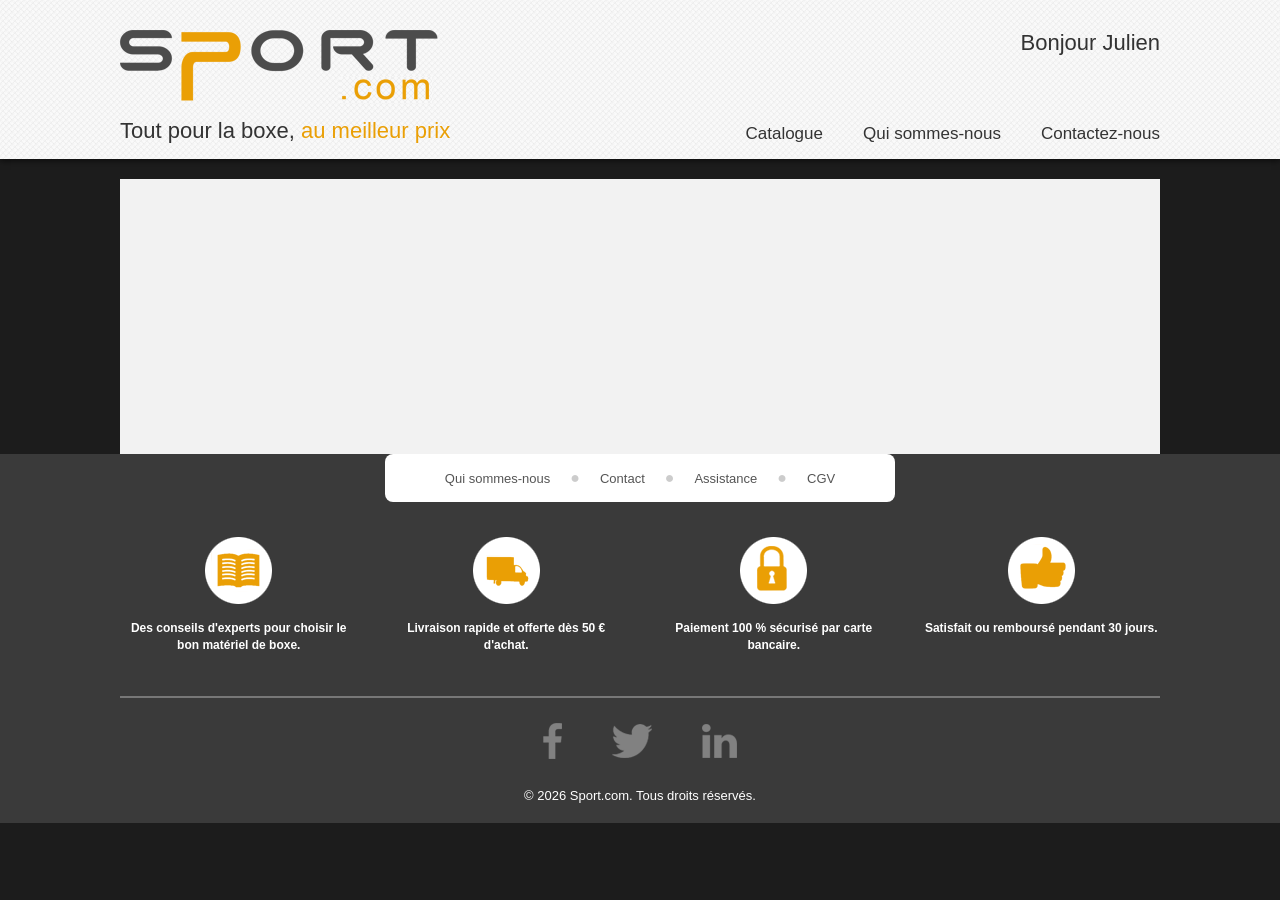
==== index.html @ 33c4a70a "Ajout du pied de page : menu, atouts, réseaux sociaux" ====
<!doctype html>
<html lang="fr">
  <head>
    <meta charset="UTF-8" />
    <meta name="viewport" content="width=device-width, initial-scale=1.0" />
    <title>Sport.com - Catalogue</title>
    <link rel="stylesheet" href="css/style.css" />
  </head>
  <body>
    <!-- Projet Boxe - Corey Laurent -->

    <!-- ===== EN-TÊTE ===== -->
    <header class="entete">
      <div class="conteneur entete-contenu">
        <div class="entete-gauche">
          <a href="index.html"
            ><img
              src="images/logo.png"
              alt="Sport.com - retour au catalogue"
              class="logo"
          /></a>
          <p class="slogan">
            Tout pour la boxe, <span class="orange">au meilleur prix</span>
          </p>
        </div>
        <div class="entete-droite">
          <p class="bonjour">Bonjour Julien</p>
          <nav>
            <ul class="menu">
              <li><a href="index.html">Catalogue</a></li>
              <li><a href="qui-sommes-nous.html">Qui sommes-nous</a></li>
              <li><a href="qui-sommes-nous.html#contact">Contactez-nous</a></li>
            </ul>
          </nav>
        </div>
      </div>
    </header>

    <!-- ===== CONTENU DE LA PAGE ===== -->
    <main class="conteneur contenu">
      <!-- Le catalogue viendra ici (branche catalogue) -->
    </main>
    <!-- ===== PIED DE PAGE ===== -->
    <footer class="pied">
      <div class="conteneur">
        <ul class="menu-pied">
          <li><a href="qui-sommes-nous.html">Qui sommes-nous</a></li>
          <li><a href="qui-sommes-nous.html#contact">Contact</a></li>
          <li><a href="#">Assistance</a></li>
          <li><a href="#">CGV</a></li>
        </ul>

        <ul class="atouts">
          <li>
            <img src="images/icon-livre.png" alt="" />
            <p>Des conseils d'experts pour choisir le bon matériel de boxe.</p>
          </li>
          <li>
            <img src="images/icon-camion.png" alt="" />
            <p>Livraison rapide et offerte dès 50 € d'achat.</p>
          </li>
          <li>
            <img src="images/icon-cadenat.png" alt="" />
            <p>Paiement 100 % sécurisé par carte bancaire.</p>
          </li>
          <li>
            <img src="images/icon-pouce.png" alt="" />
            <p>Satisfait ou remboursé pendant 30 jours.</p>
          </li>
        </ul>

        <ul class="reseaux">
          <li>
            <a href="#"
              ><img src="images/icon-facebook.png" alt="Facebook"
            /></a>
          </li>
          <li>
            <a href="#"><img src="images/icon-twitter.png" alt="Twitter" /></a>
          </li>
          <li>
            <a href="#"
              ><img src="images/icon-linkedin.png" alt="LinkedIn"
            /></a>
          </li>
        </ul>

        <p class="copyright">© 2026 Sport.com. Tous droits réservés.</p>
      </div>
    </footer>
  </body>
</html>
---- css/style.css ----
/* Projet Boxe - Sport.com - Corey Laurent */
/* Une seule feuille de style pour les deux pages */

/* ===== RÉGLAGES GÉNÉRAUX ===== */
* {
  box-sizing: border-box;
}

body {
  margin: 0;
  font-family: Arial, sans-serif;
  background-color: #1c1c1c;
  color: #333;
}

img {
  max-width: 100%;
}

/* Largeur du contenu : 1040 px, centrée */
.conteneur {
  max-width: 1040px;
  margin: 0 auto;
}

.orange {
  color: #ea9f05;
}

/* ===== EN-TÊTE ===== */
.entete {
  background-image: url("../images/background.jpg");
  background-repeat: repeat;
  box-shadow: 0 2px 6px rgba(0, 0, 0, 0.6);
}

.entete-contenu {
  display: flex;
  justify-content: space-between;
  padding: 30px 0 15px;
}

.logo {
  display: block;
}

.slogan {
  font-size: 22px;
  margin: 15px 0 0;
}

.entete-droite {
  display: flex;
  flex-direction: column;
  justify-content: space-between;
  align-items: flex-end;
}

.bonjour {
  font-size: 22px;
  margin: 0;
}

.menu {
  display: flex;
  gap: 40px;
  list-style: none;
  margin: 0;
  padding: 0;
}

.menu a {
  color: #333;
  text-decoration: none;
  font-size: 17px;
}

.menu a:hover {
  color: #ea9f05;
}

/* ===== ZONE DE CONTENU ===== */
.contenu {
  background-color: #f2f2f2;
  min-height: 300px;
  margin-top: 20px;
}
/* ===== PIED DE PAGE ===== */
.pied {
  background-color: #3a3a3a;
  color: #fff;
  padding-bottom: 20px;
}

/* Menu blanc arrondi, à cheval sur le contenu */
.menu-pied {
  position: relative;
  display: flex;
  justify-content: center;
  gap: 20px;
  list-style: none;
  background-color: #fff;
  max-width: 510px;
  margin: -25px auto 0;
  padding: 15px 30px;
  border-radius: 8px;
}

/* Petit rond gris entre les liens */
.menu-pied li + li::before {
  content: "●";
  color: #ccc;
  margin-right: 20px;
}

.menu-pied a {
  color: #555;
  text-decoration: none;
  font-size: 13px;
}

.menu-pied a:hover {
  color: #ea9f05;
}

/* Les 4 atouts côte à côte */
.atouts {
  display: flex;
  justify-content: space-between;
  gap: 30px;
  list-style: none;
  margin: 0;
  padding: 35px 0 30px;
  border-bottom: 2px solid #777;
  text-align: center;
}

.atouts li {
  flex: 1;
}

.atouts p {
  font-size: 12px;
  font-weight: bold;
  line-height: 1.4;
}

/* Réseaux sociaux */
.reseaux {
  display: flex;
  justify-content: center;
  align-items: center;
  gap: 50px;
  list-style: none;
  margin: 0;
  padding: 25px 0;
}

.copyright {
  text-align: center;
  font-size: 13px;
  margin: 0;
}
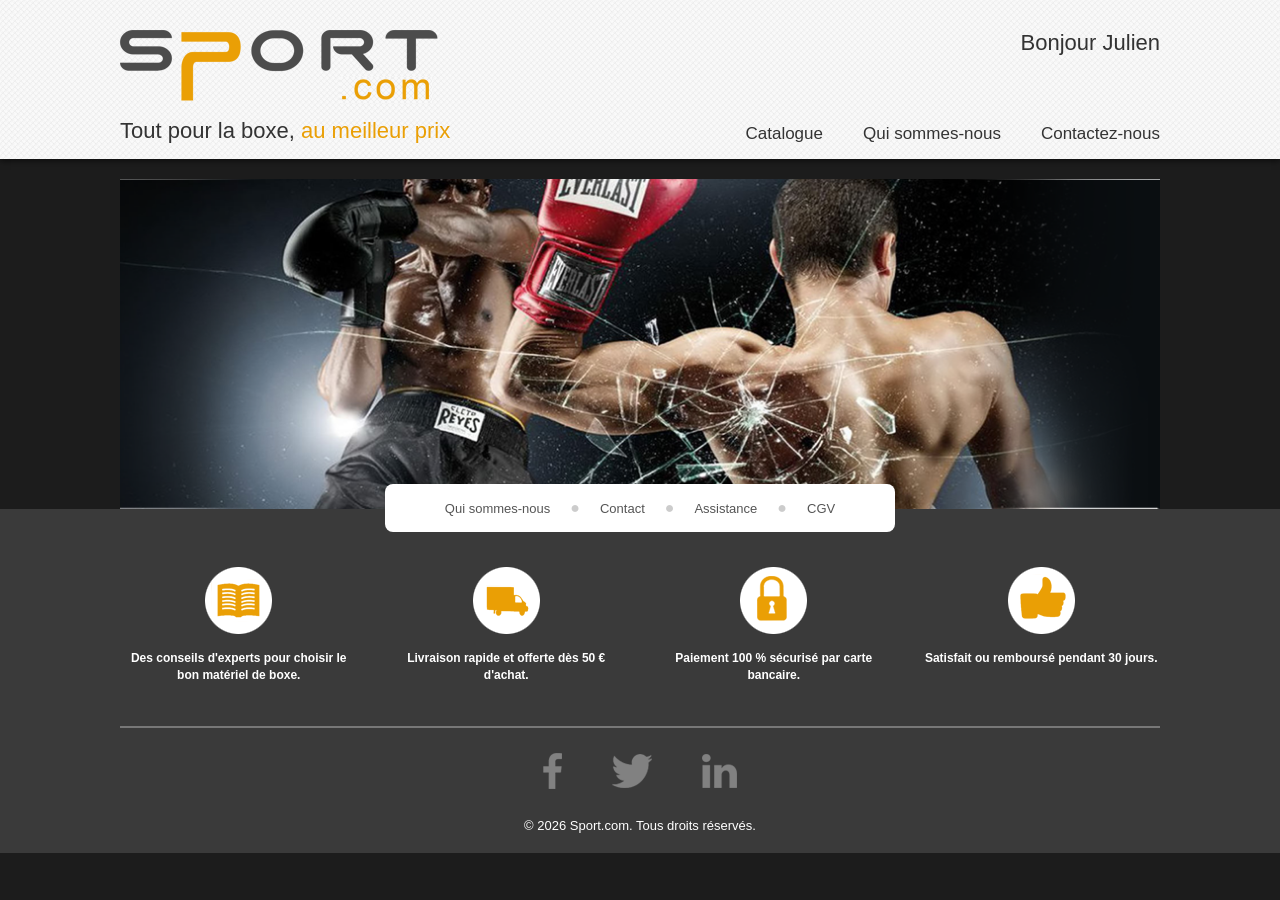
==== commit ef7f4f63: "Ajout de la bannière du catalogue" ====
--- a/index.html
+++ b/index.html
@@ -38,7 +38,13 @@
 
     <!-- ===== CONTENU DE LA PAGE ===== -->
     <main class="conteneur contenu">
-      <!-- Le catalogue viendra ici (branche catalogue) -->
+      <h1 class="titre-cache">Nos gants de boxe en promotion</h1>
+
+      <img
+        class="banniere"
+        src="images/header-page-catalogue.png"
+        alt="Deux boxeurs en plein combat"
+      />
     </main>
     <!-- ===== PIED DE PAGE ===== -->
     <footer class="pied">
--- a/css/style.css
+++ b/css/style.css
@@ -91,21 +91,20 @@
   color: #fff;
   padding-bottom: 20px;
 }
-
 /* Menu blanc arrondi, à cheval sur le contenu */
 .menu-pied {
   position: relative;
+  top: -25px;
   display: flex;
   justify-content: center;
   gap: 20px;
   list-style: none;
   background-color: #fff;
   max-width: 510px;
-  margin: -25px auto 0;
+  margin: 0 auto -25px;
   padding: 15px 30px;
   border-radius: 8px;
 }
-
 /* Petit rond gris entre les liens */
 .menu-pied li + li::before {
   content: "●";
@@ -161,3 +160,18 @@
   font-size: 13px;
   margin: 0;
 }
+/* ===== CATALOGUE ===== */
+/* Titre invisible à l'écran mais lu par les lecteurs d'écran */
+.titre-cache {
+  position: absolute;
+  width: 1px;
+  height: 1px;
+  overflow: hidden;
+  clip: rect(0 0 0 0);
+  white-space: nowrap;
+}
+
+.banniere {
+  display: block;
+  width: 100%;
+}
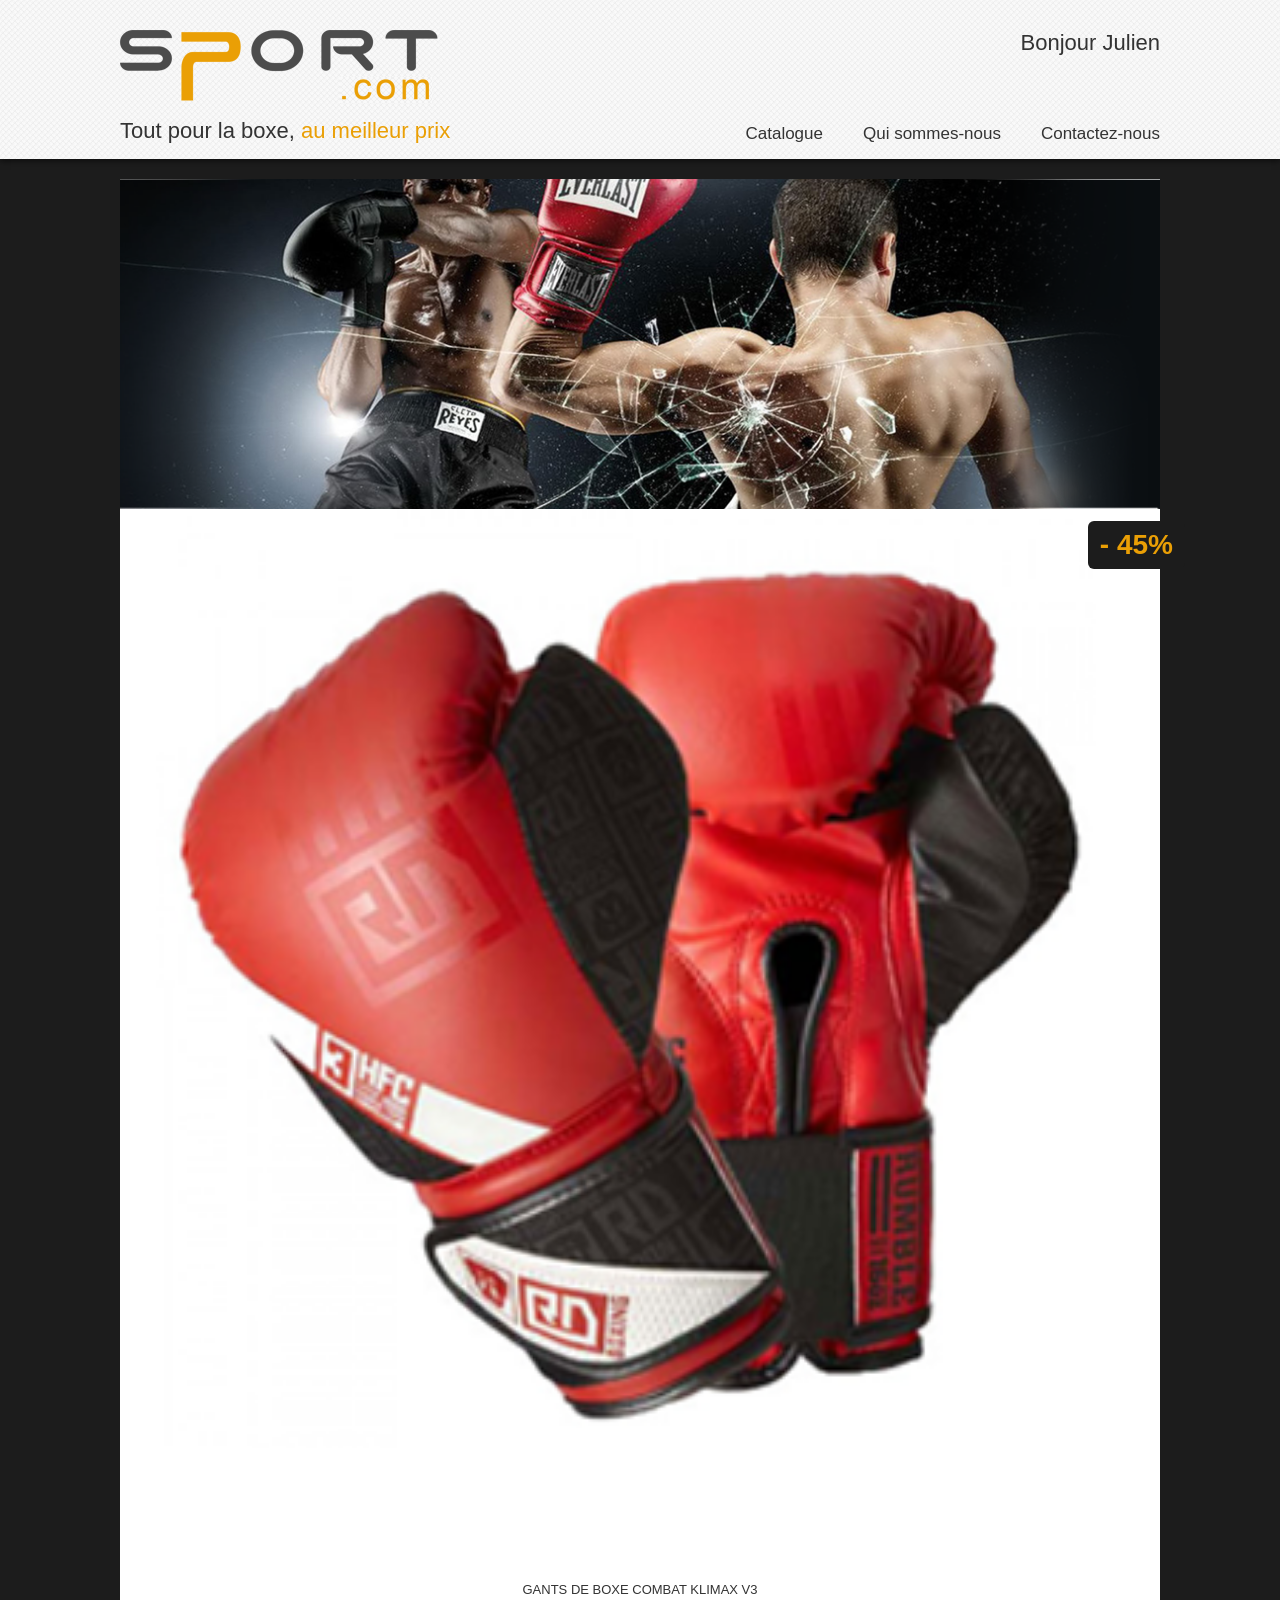
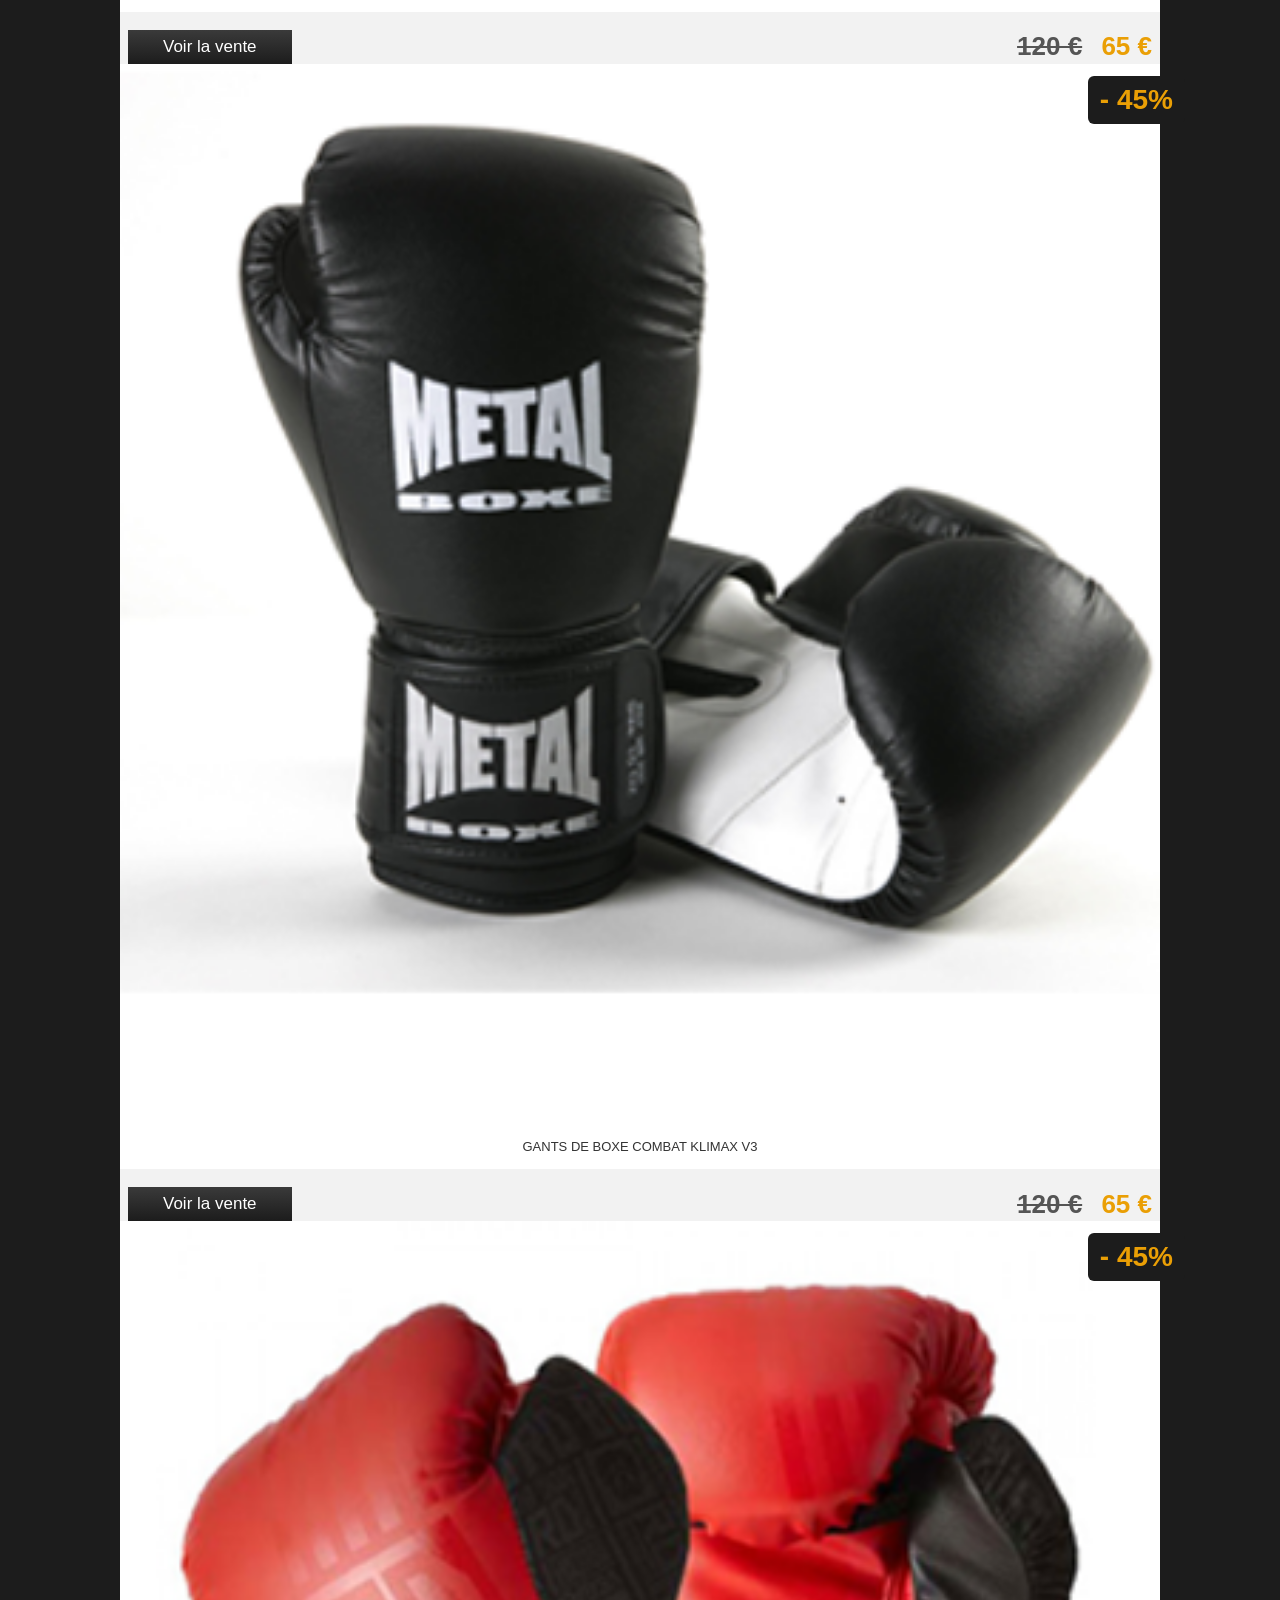
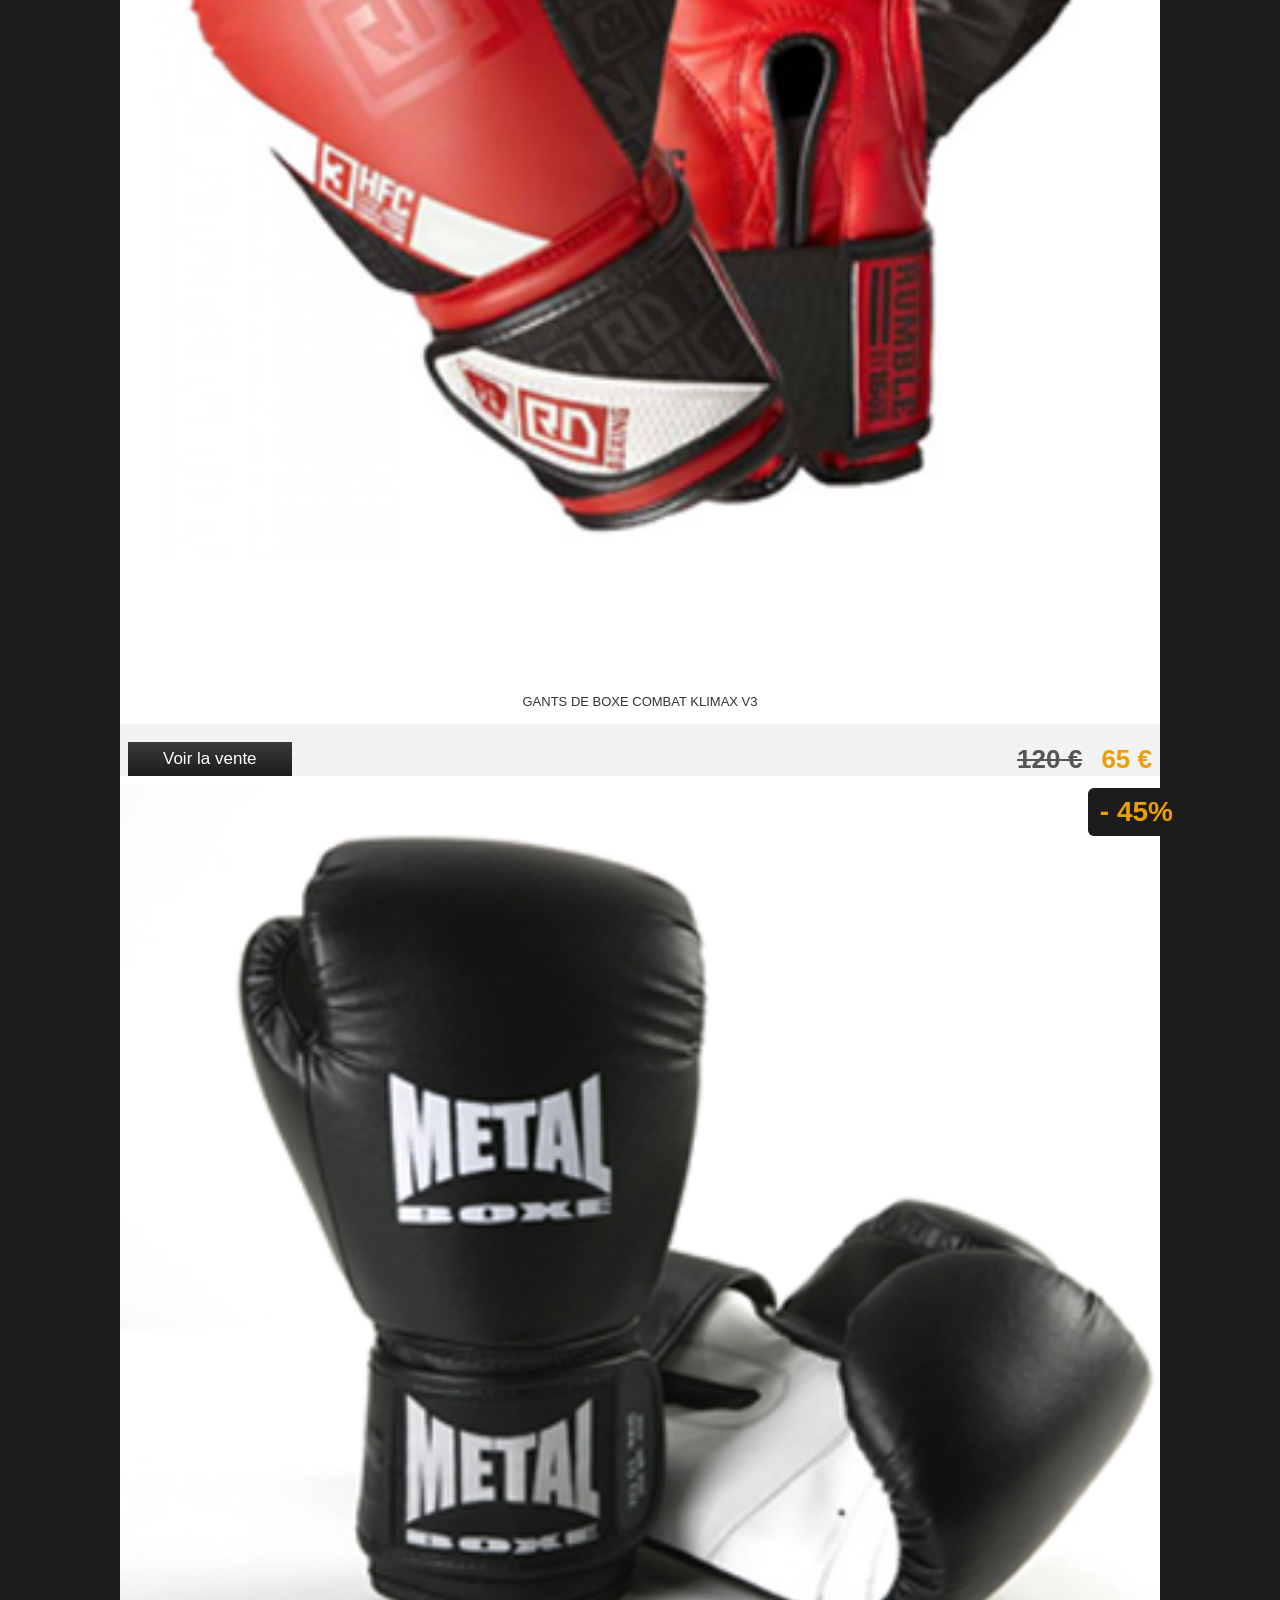
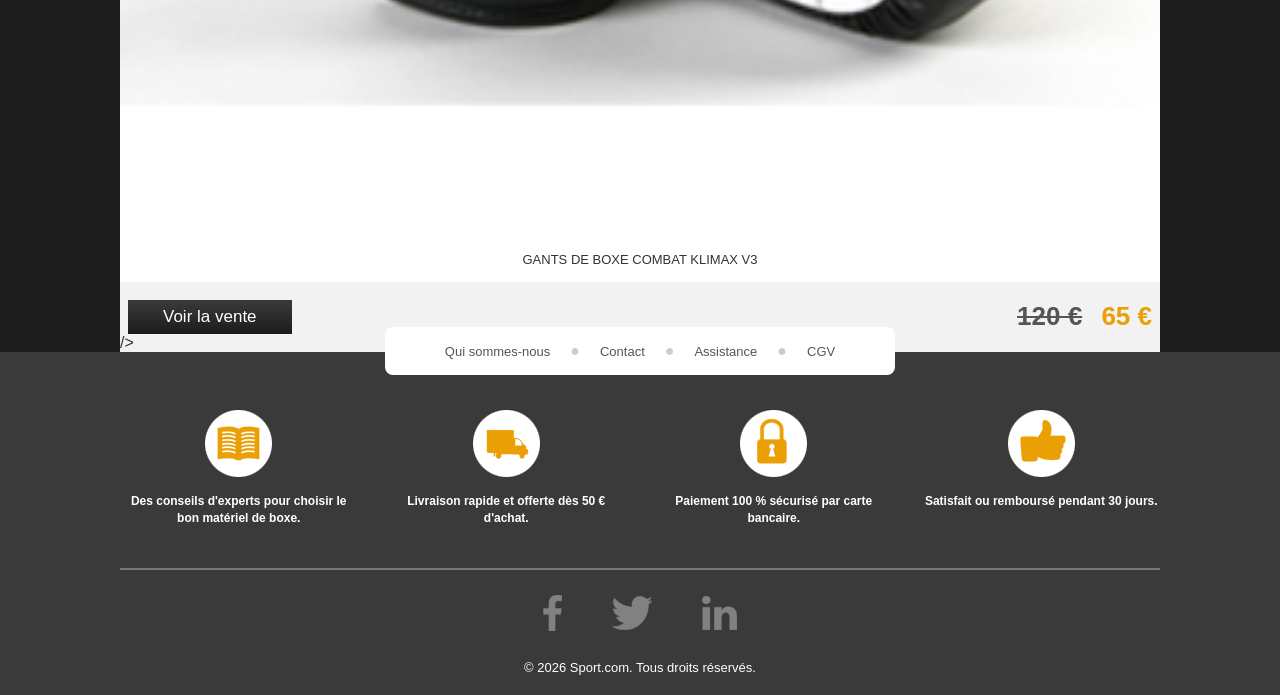
==== commit b20c903a: "Ajout des quatre produits en deux colonnes" ====
--- a/index.html
+++ b/index.html
@@ -44,7 +44,55 @@
         class="banniere"
         src="images/header-page-catalogue.png"
         alt="Deux boxeurs en plein combat"
-      />
+              <section class="catalogue">
+            <article class="produit">
+                <div class="carte">
+                    <img src="images/gant-boxe-1.png" alt="Gants de boxe noirs Metal Boxe">
+                    <span class="remise">- 45%</span>
+                    <h2 class="produit-nom">Gants de boxe combat Klimax V3</h2>
+                </div>
+                <div class="produit-bas">
+                    <a href="#" class="bouton">Voir la vente</a>
+                    <p class="prix"><del>120 €</del> <span class="orange">65 €</span></p>
+                </div>
+            </article>
+
+            <article class="produit">
+                <div class="carte">
+                    <img src="images/gant-boxe-2.png" alt="Gants de boxe rouges">
+                    <span class="remise">- 45%</span>
+                    <h2 class="produit-nom">Gants de boxe combat Klimax V3</h2>
+                </div>
+                <div class="produit-bas">
+                    <a href="#" class="bouton">Voir la vente</a>
+                    <p class="prix"><del>120 €</del> <span class="orange">65 €</span></p>
+                </div>
+            </article>
+
+            <article class="produit">
+                <div class="carte">
+                    <img src="images/gant-boxe-1.png" alt="Gants de boxe noirs Metal Boxe">
+                    <span class="remise">- 45%</span>
+                    <h2 class="produit-nom">Gants de boxe combat Klimax V3</h2>
+                </div>
+                <div class="produit-bas">
+                    <a href="#" class="bouton">Voir la vente</a>
+                    <p class="prix"><del>120 €</del> <span class="orange">65 €</span></p>
+                </div>
+            </article>
+
+            <article class="produit">
+                <div class="carte">
+                    <img src="images/gant-boxe-2.png" alt="Gants de boxe rouges">
+                    <span class="remise">- 45%</span>
+                    <h2 class="produit-nom">Gants de boxe combat Klimax V3</h2>
+                </div>
+                <div class="produit-bas">
+                    <a href="#" class="bouton">Voir la vente</a>
+                    <p class="prix"><del>120 €</del> <span class="orange">65 €</span></p>
+                </div>
+            </article>
+        </section>/>
     </main>
     <!-- ===== PIED DE PAGE ===== -->
     <footer class="pied">
--- a/css/style.css
+++ b/css/style.css
@@ -175,3 +175,76 @@
   display: block;
   width: 100%;
 }
+/* Les produits sur 2 colonnes */
+.catalogue {
+  display: grid;
+  grid-template-columns: repeat(2, 362px);
+  justify-content: center;
+  gap: 70px 100px;
+  padding: 45px 0 100px;
+}
+
+/* Cadre blanc : image + nom */
+.carte {
+  position: relative;
+  background-color: #fff;
+  text-align: center;
+  padding-bottom: 15px;
+}
+
+.carte img {
+  display: block;
+  width: 100%;
+}
+
+/* Bandeau "- 45%" posé en haut à droite */
+.remise {
+  position: absolute;
+  top: 12px;
+  right: -25px;
+  background-color: #1c1c1c;
+  color: #ea9f05;
+  font-size: 28px;
+  font-weight: bold;
+  padding: 8px 12px;
+  border-radius: 6px;
+}
+
+.produit-nom {
+  font-size: 13px;
+  font-weight: normal;
+  text-transform: uppercase;
+  margin: 10px 0 0;
+}
+
+/* Bouton + prix sur une ligne */
+.produit-bas {
+  display: flex;
+  justify-content: space-between;
+  align-items: center;
+  margin-top: 18px;
+  padding: 0 8px;
+}
+
+.bouton {
+  background: linear-gradient(#3a3a3a, #1c1c1c);
+  color: #fff;
+  text-decoration: none;
+  font-size: 17px;
+  padding: 7px 35px;
+}
+
+.bouton:hover {
+  background: #ea9f05;
+}
+
+.prix {
+  margin: 0;
+  font-size: 26px;
+  font-weight: bold;
+}
+
+.prix del {
+  color: #555;
+  margin-right: 12px;
+}
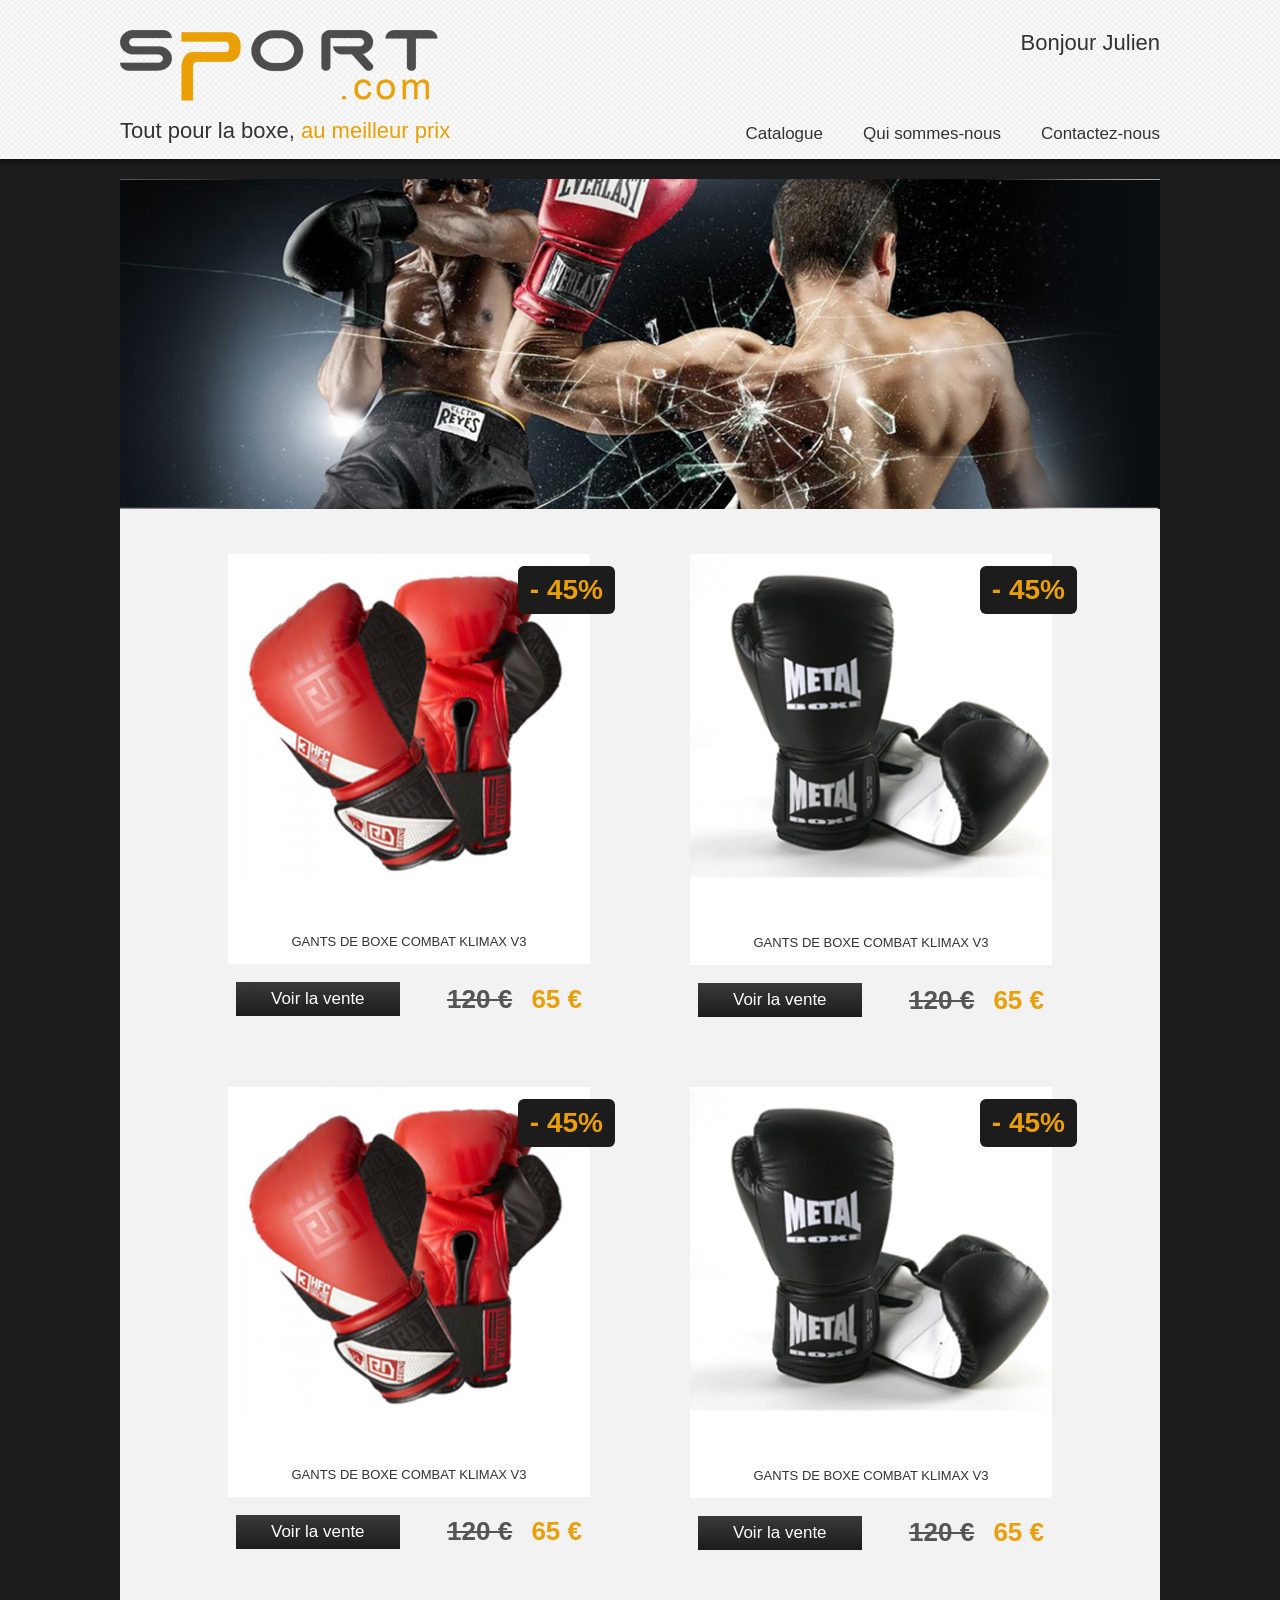
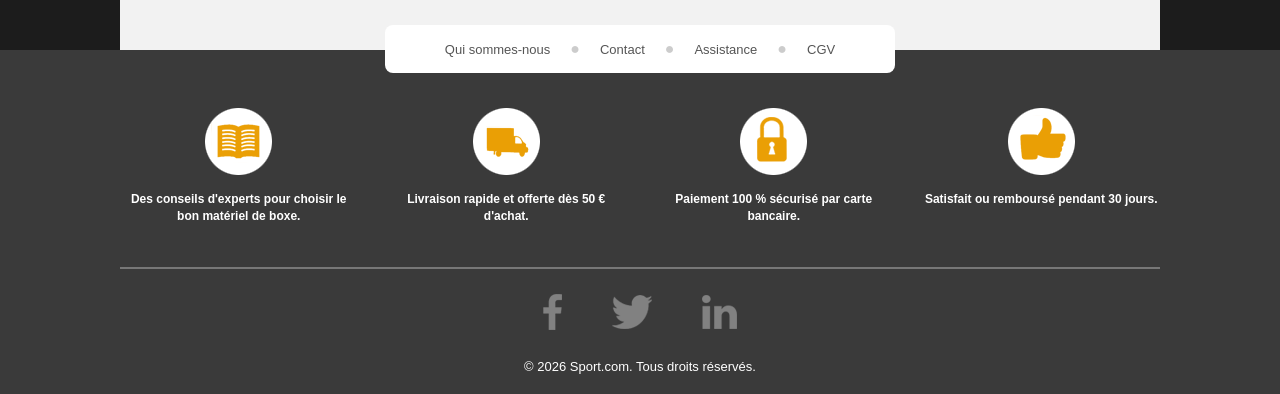
==== commit 131e8372: "Correction : fermeture de la balise de la bannière" ====
--- a/index.html
+++ b/index.html
@@ -44,55 +44,71 @@
         class="banniere"
         src="images/header-page-catalogue.png"
         alt="Deux boxeurs en plein combat"
-              <section class="catalogue">
-            <article class="produit">
-                <div class="carte">
-                    <img src="images/gant-boxe-1.png" alt="Gants de boxe noirs Metal Boxe">
-                    <span class="remise">- 45%</span>
-                    <h2 class="produit-nom">Gants de boxe combat Klimax V3</h2>
-                </div>
-                <div class="produit-bas">
-                    <a href="#" class="bouton">Voir la vente</a>
-                    <p class="prix"><del>120 €</del> <span class="orange">65 €</span></p>
-                </div>
-            </article>
+      />
 
-            <article class="produit">
-                <div class="carte">
-                    <img src="images/gant-boxe-2.png" alt="Gants de boxe rouges">
-                    <span class="remise">- 45%</span>
-                    <h2 class="produit-nom">Gants de boxe combat Klimax V3</h2>
-                </div>
-                <div class="produit-bas">
-                    <a href="#" class="bouton">Voir la vente</a>
-                    <p class="prix"><del>120 €</del> <span class="orange">65 €</span></p>
-                </div>
-            </article>
+      <section class="catalogue">
+        <article class="produit">
+          <div class="carte">
+            <img
+              src="images/gant-boxe-1.png"
+              alt="Gants de boxe noirs Metal Boxe"
+            />
+            <span class="remise">- 45%</span>
+            <h2 class="produit-nom">Gants de boxe combat Klimax V3</h2>
+          </div>
+          <div class="produit-bas">
+            <a href="#" class="bouton">Voir la vente</a>
+            <p class="prix">
+              <del>120 €</del> <span class="orange">65 €</span>
+            </p>
+          </div>
+        </article>
 
-            <article class="produit">
-                <div class="carte">
-                    <img src="images/gant-boxe-1.png" alt="Gants de boxe noirs Metal Boxe">
-                    <span class="remise">- 45%</span>
-                    <h2 class="produit-nom">Gants de boxe combat Klimax V3</h2>
-                </div>
-                <div class="produit-bas">
-                    <a href="#" class="bouton">Voir la vente</a>
-                    <p class="prix"><del>120 €</del> <span class="orange">65 €</span></p>
-                </div>
-            </article>
+        <article class="produit">
+          <div class="carte">
+            <img src="images/gant-boxe-2.png" alt="Gants de boxe rouges" />
+            <span class="remise">- 45%</span>
+            <h2 class="produit-nom">Gants de boxe combat Klimax V3</h2>
+          </div>
+          <div class="produit-bas">
+            <a href="#" class="bouton">Voir la vente</a>
+            <p class="prix">
+              <del>120 €</del> <span class="orange">65 €</span>
+            </p>
+          </div>
+        </article>
 
-            <article class="produit">
-                <div class="carte">
-                    <img src="images/gant-boxe-2.png" alt="Gants de boxe rouges">
-                    <span class="remise">- 45%</span>
-                    <h2 class="produit-nom">Gants de boxe combat Klimax V3</h2>
-                </div>
-                <div class="produit-bas">
-                    <a href="#" class="bouton">Voir la vente</a>
-                    <p class="prix"><del>120 €</del> <span class="orange">65 €</span></p>
-                </div>
-            </article>
-        </section>/>
+        <article class="produit">
+          <div class="carte">
+            <img
+              src="images/gant-boxe-1.png"
+              alt="Gants de boxe noirs Metal Boxe"
+            />
+            <span class="remise">- 45%</span>
+            <h2 class="produit-nom">Gants de boxe combat Klimax V3</h2>
+          </div>
+          <div class="produit-bas">
+            <a href="#" class="bouton">Voir la vente</a>
+            <p class="prix">
+              <del>120 €</del> <span class="orange">65 €</span>
+            </p>
+          </div>
+        </article>
+
+        <article class="produit">
+          <div class="carte">
+            <img src="images/gant-boxe-2.png" alt="Gants de boxe rouges" />
+            <span class="remise">- 45%</span>
+            <h2 class="produit-nom">Gants de boxe combat Klimax V3</h2>
+          </div>
+          <div class="produit-bas">
+            <a href="#" class="bouton">Voir la vente</a>
+            <p class="prix">
+              <del>120 €</del> <span class="orange">65 €</span>
+            </p>
+          </div>
+        </article>
+      </section>
     </main>
     <!-- ===== PIED DE PAGE ===== -->
     <footer class="pied">
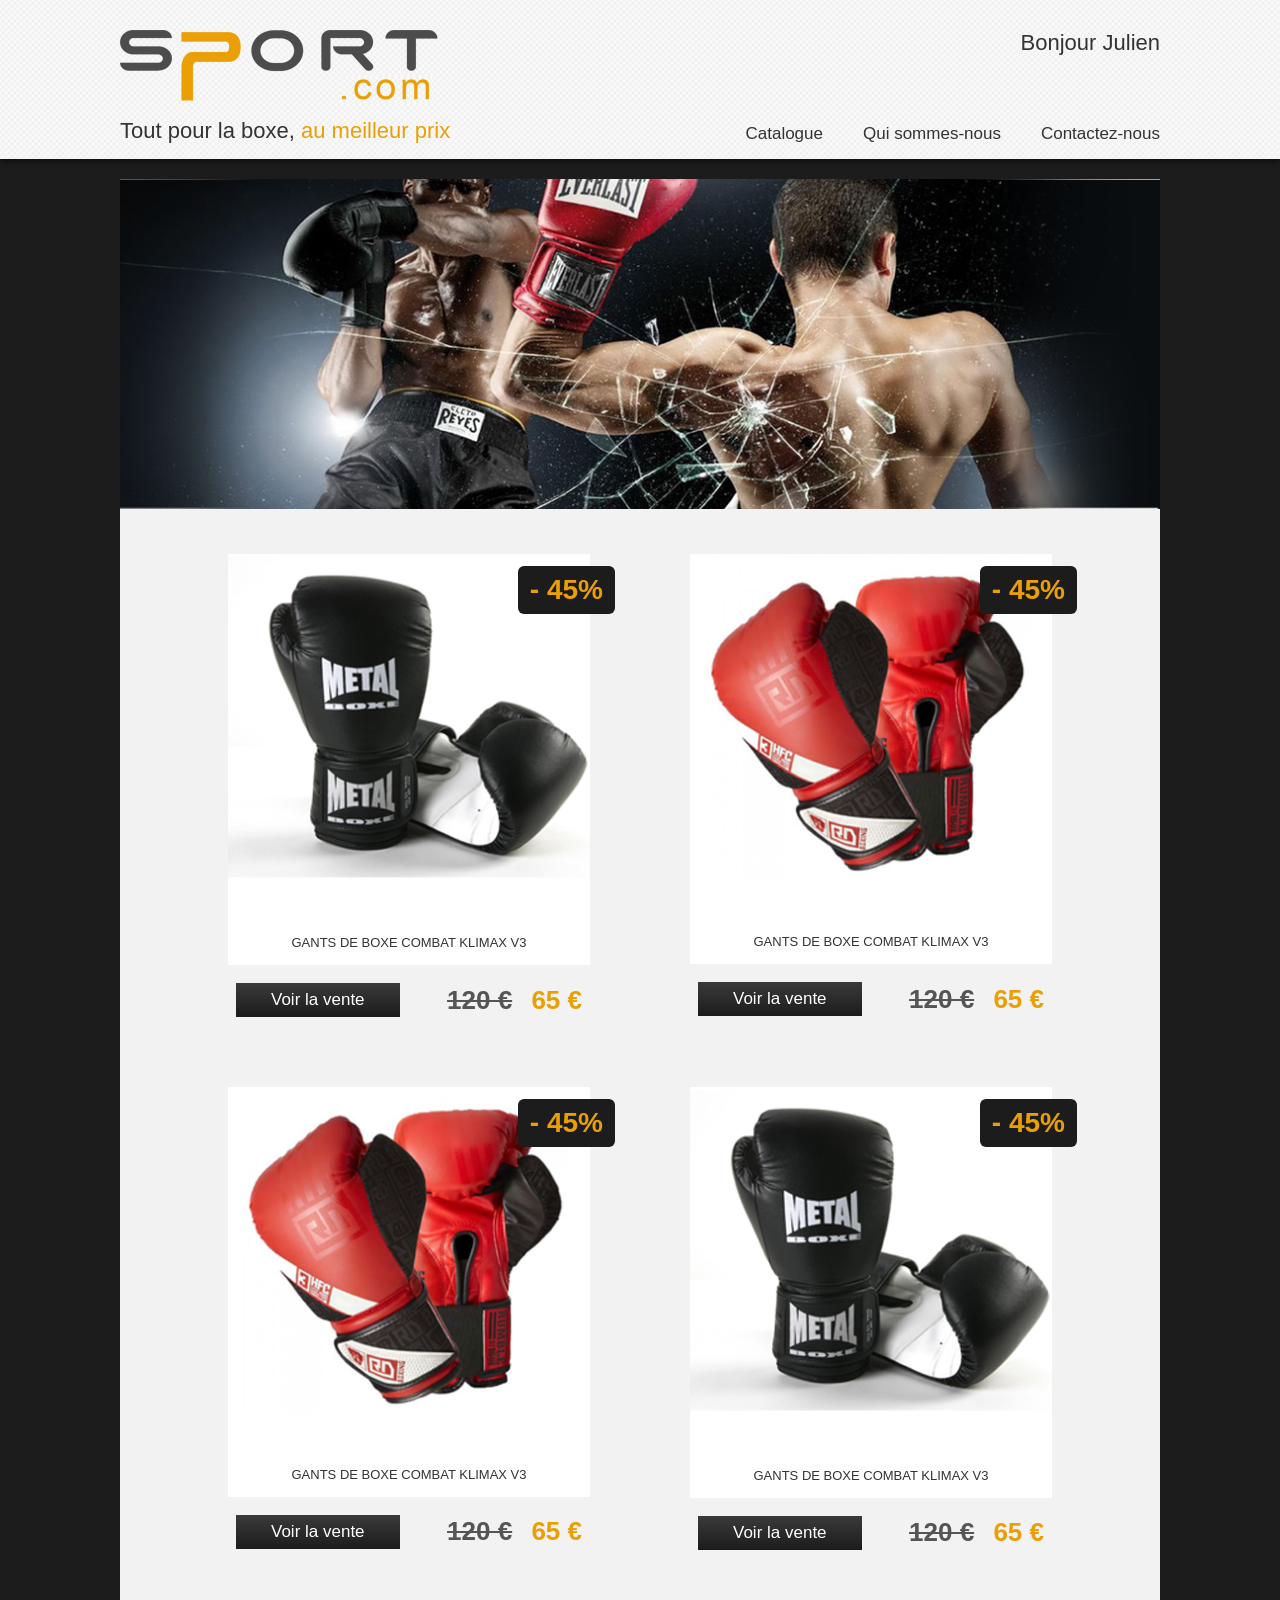
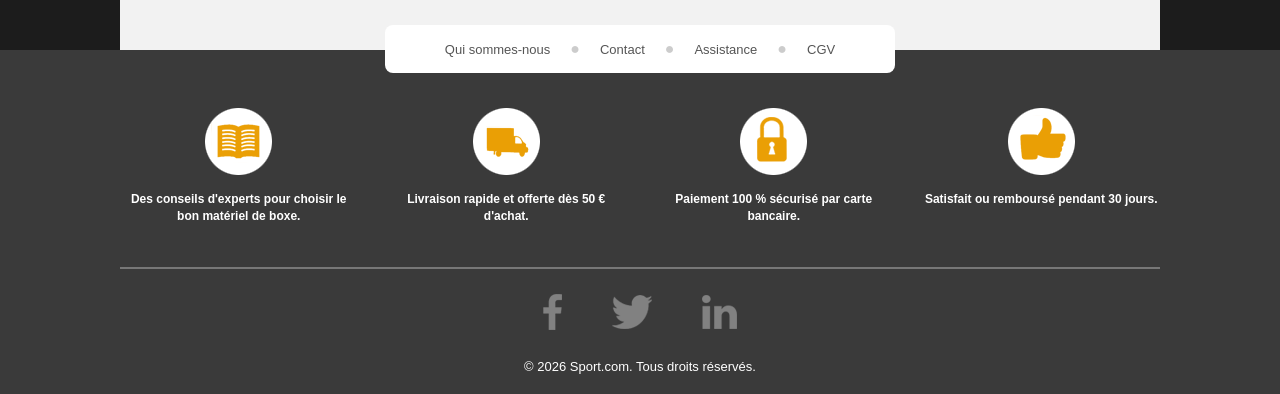
==== commit 5fb44bf8: "Correction : ordre des gants et textes alternatifs" ====
--- a/index.html
+++ b/index.html
@@ -50,7 +50,7 @@
         <article class="produit">
           <div class="carte">
             <img
-              src="images/gant-boxe-1.png"
+              src="images/gant-boxe-2.png"
               alt="Gants de boxe noirs Metal Boxe"
             />
             <span class="remise">- 45%</span>
@@ -66,7 +66,7 @@
 
         <article class="produit">
           <div class="carte">
-            <img src="images/gant-boxe-2.png" alt="Gants de boxe rouges" />
+            <img src="images/gant-boxe-1.png" alt="Gants de boxe rouges" />
             <span class="remise">- 45%</span>
             <h2 class="produit-nom">Gants de boxe combat Klimax V3</h2>
           </div>
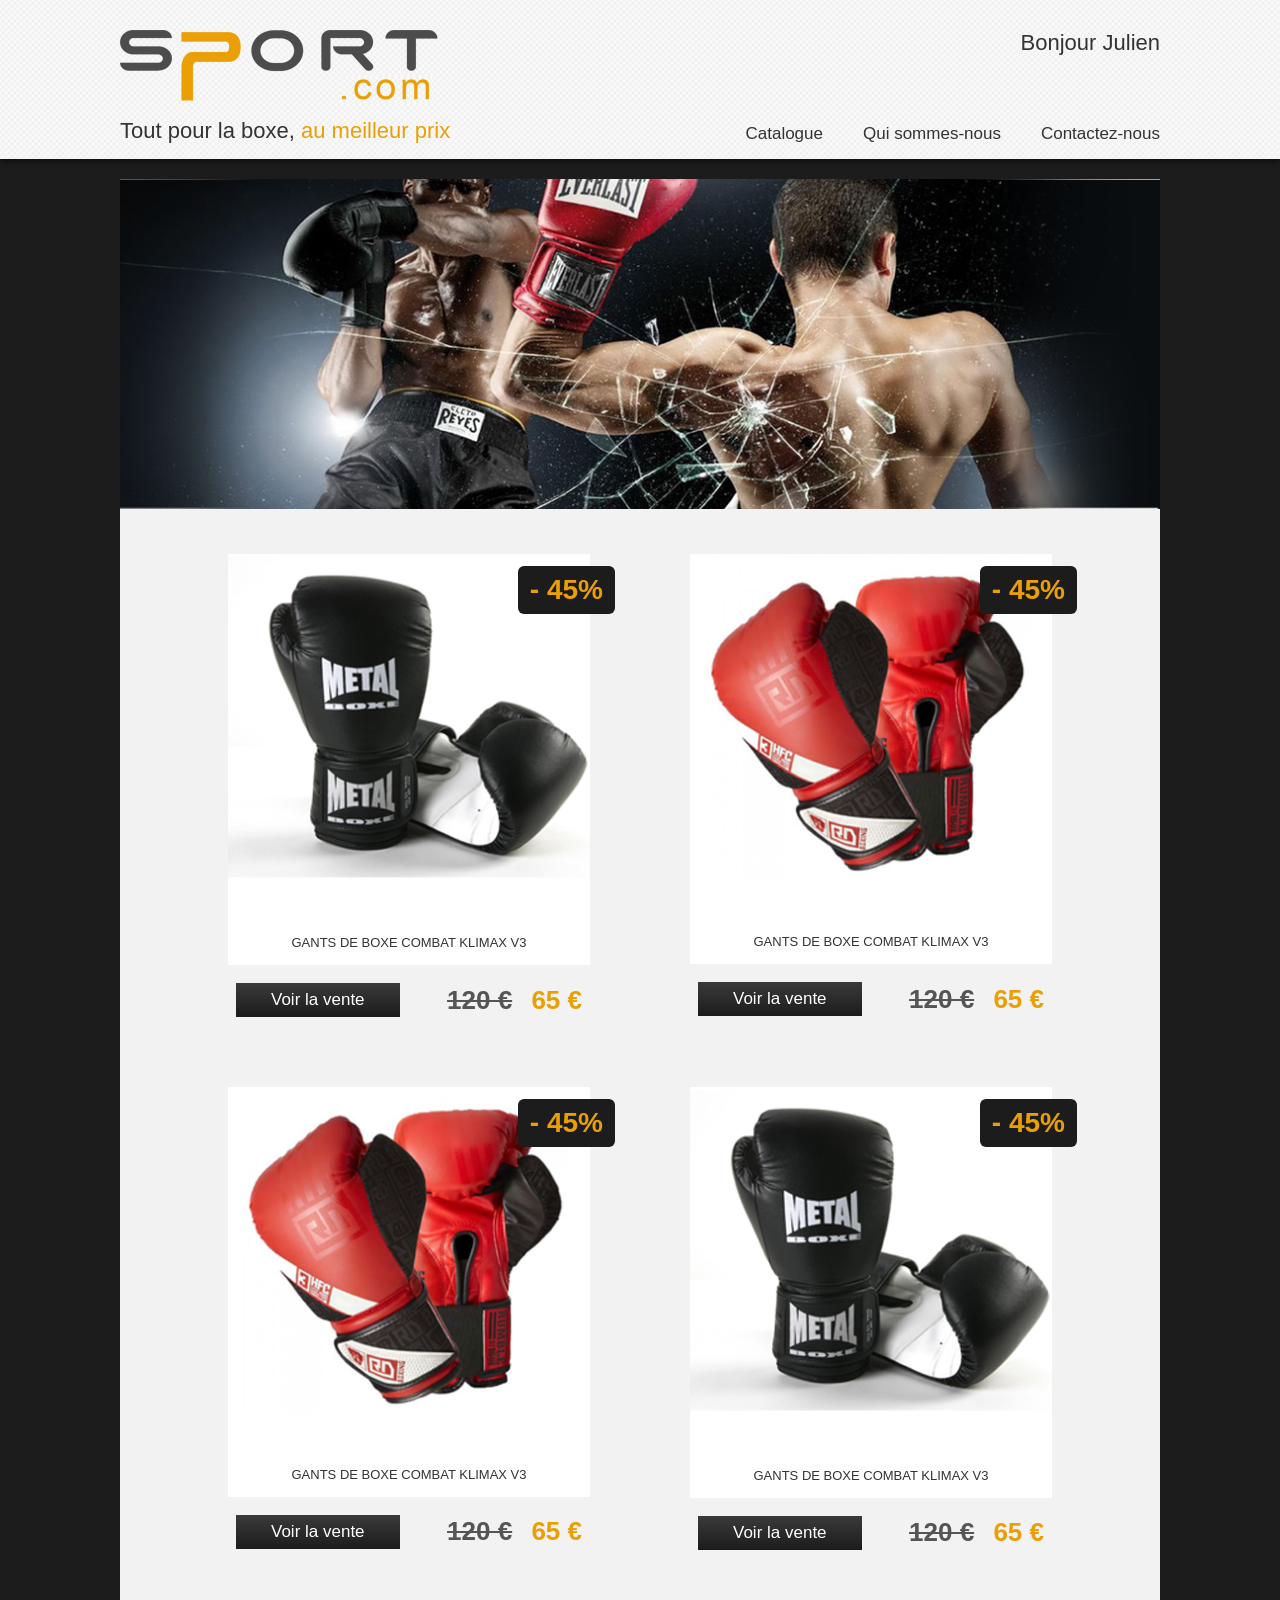
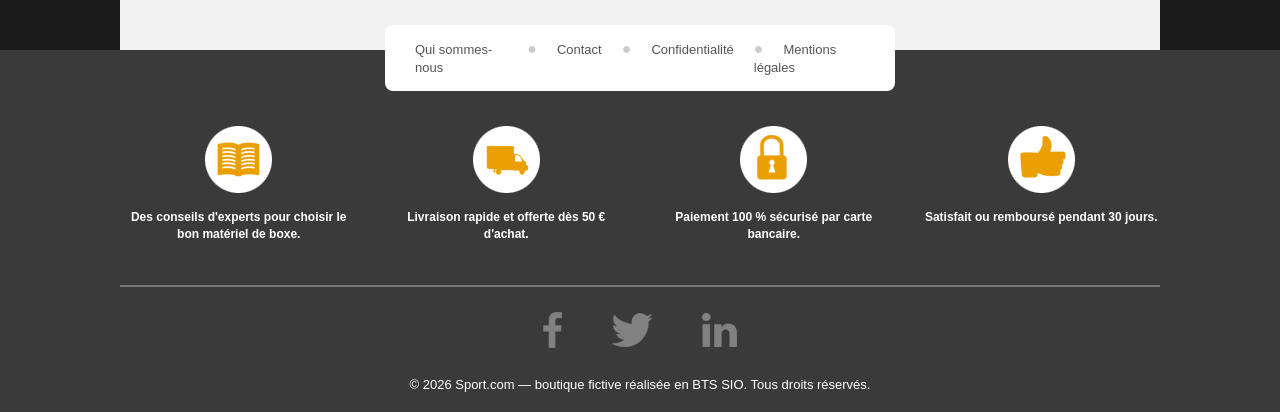
==== commit cf5c9998: "Liens du pied de page vers les pages légales et mention site ficitf" ====
--- a/index.html
+++ b/index.html
@@ -5,6 +5,7 @@
     <meta name="viewport" content="width=device-width, initial-scale=1.0" />
     <title>Sport.com - Catalogue</title>
     <link rel="stylesheet" href="css/style.css" />
+    <link rel="icon" href="images/gant-boxe-1.png" />
   </head>
   <body>
     <!-- Projet Boxe - Corey Laurent -->
@@ -46,7 +47,7 @@
         alt="Deux boxeurs en plein combat"
       />
 
-      <section class="catalogue">
+      <div class="catalogue">
         <article class="produit">
           <div class="carte">
             <img
@@ -108,7 +109,7 @@
             </p>
           </div>
         </article>
-      </section>
+      </div>
     </main>
     <!-- ===== PIED DE PAGE ===== -->
     <footer class="pied">
@@ -116,8 +117,8 @@
         <ul class="menu-pied">
           <li><a href="qui-sommes-nous.html">Qui sommes-nous</a></li>
           <li><a href="qui-sommes-nous.html#contact">Contact</a></li>
-          <li><a href="#">Assistance</a></li>
-          <li><a href="#">CGV</a></li>
+          <li><a href="confidentialite.html">Confidentialité</a></li>
+          <li><a href="mentions-legales.html">Mentions légales</a></li>
         </ul>
 
         <ul class="atouts">
@@ -155,7 +156,10 @@
           </li>
         </ul>
 
-        <p class="copyright">© 2026 Sport.com. Tous droits réservés.</p>
+        <p class="copyright">
+          © 2026 Sport.com — boutique fictive réalisée en BTS SIO. Tous droits
+          réservés.
+        </p>
       </div>
     </footer>
   </body>
--- a/css/style.css
+++ b/css/style.css
@@ -248,3 +248,369 @@
   color: #555;
   margin-right: 12px;
 }
+/* ===== PAGE QUI SOMMES-NOUS ===== */
+/* Bandeau de titre sombre avec trait orange */
+.intro {
+  background-color: #222;
+  color: #fff;
+  padding: 35px 40px 30px;
+  border-bottom: 4px solid #ea9f05;
+}
+
+.intro h1 {
+  margin: 0 0 8px;
+  font-size: 32px;
+}
+
+.intro p {
+  margin: 0;
+  color: #ddd;
+}
+
+.page {
+  padding: 10px 40px 60px;
+}
+
+/* Titres de section avec barre orange à gauche */
+.titre-section {
+  border-left: 5px solid #ea9f05;
+  padding-left: 12px;
+  font-size: 24px;
+  margin: 40px 0 20px;
+}
+
+/* Notre histoire : texte à gauche, image à droite */
+.histoire {
+  display: flex;
+  align-items: center;
+  gap: 30px;
+}
+
+.histoire-texte {
+  flex: 1;
+}
+
+.histoire-texte p {
+  line-height: 1.6;
+}
+
+.histoire-image {
+  width: 260px;
+  background-color: #fff;
+  padding: 15px;
+}
+/* Nos chiffres clés : 4 cases */
+.chiffres {
+  display: grid;
+  grid-template-columns: repeat(4, 1fr);
+  gap: 20px;
+  list-style: none;
+  margin: 0;
+  padding: 0;
+}
+
+.chiffres li {
+  background-color: #fff;
+  text-align: center;
+  padding: 20px 10px;
+}
+
+.chiffres strong {
+  display: block;
+  color: #ea9f05;
+  font-size: 34px;
+}
+
+/* L'équipe : 3 cartes */
+.equipe {
+  display: grid;
+  grid-template-columns: repeat(3, 1fr);
+  gap: 20px;
+  list-style: none;
+  margin: 0;
+  padding: 0;
+}
+
+.equipe li {
+  background-color: #fff;
+  text-align: center;
+  padding: 20px;
+}
+
+/* Initiales dans un rond */
+.initiales {
+  display: inline-flex;
+  justify-content: center;
+  align-items: center;
+  width: 70px;
+  height: 70px;
+  border-radius: 50%;
+  background-color: #222;
+  color: #ea9f05;
+  font-size: 22px;
+  font-weight: bold;
+}
+
+.equipe h3 {
+  margin: 12px 0 6px;
+}
+
+.equipe p {
+  margin: 0;
+  color: #666;
+  font-size: 14px;
+}
+/* Le magasin : infos à gauche, carte à droite */
+.magasin {
+  display: grid;
+  grid-template-columns: 1fr 1.3fr;
+  gap: 30px;
+  align-items: start;
+}
+
+address {
+  font-style: normal;
+  line-height: 1.6;
+  margin-bottom: 20px;
+}
+
+/* Tableau des horaires */
+.horaires {
+  width: 100%;
+  border-collapse: collapse;
+  background-color: #fff;
+}
+
+.horaires caption {
+  text-align: left;
+  font-weight: bold;
+  margin-bottom: 8px;
+}
+
+.horaires th,
+.horaires td {
+  border: 1px solid #ddd;
+  padding: 6px 10px;
+  text-align: left;
+}
+
+/* Carte OpenStreetMap */
+.plan {
+  width: 100%;
+  height: 300px;
+  border: 0;
+  margin-top: 40px;
+}
+/* Formulaire de contact */
+.formulaire {
+  display: grid;
+  grid-template-columns: 1fr 1fr;
+  gap: 15px 20px;
+  background-color: #fff;
+  padding: 25px;
+}
+
+.champ label {
+  display: block;
+  margin-bottom: 6px;
+}
+
+.champ input,
+.champ select,
+.champ textarea {
+  width: 100%;
+  padding: 8px;
+  border: 1px solid #bbb;
+  font-family: inherit;
+  font-size: 15px;
+}
+
+/* Champ qui prend toute la largeur */
+.champ-large {
+  grid-column: 1 / -1;
+}
+
+.consentement {
+  display: flex;
+  align-items: center;
+  gap: 8px;
+  font-size: 14px;
+}
+
+.formulaire .bouton {
+  justify-self: start;
+  border: 0;
+  cursor: pointer;
+}
+/* ===== AMÉLIORATIONS ===== */
+/* Défilement doux vers le formulaire */
+html {
+  scroll-behavior: smooth;
+  /* Lien de la page actuelle en orange */
+  .menu a.actif {
+    color: #ea9f05;
+  }
+  /* Les produits se soulèvent au survol */
+  .carte {
+    transition:
+      transform 0.2s,
+      box-shadow 0.2s;
+  }
+
+  .produit:hover .carte {
+    transform: translateY(-6px);
+    box-shadow: 0 8px 20px rgba(0, 0, 0, 0.15);
+  }
+
+  .bouton {
+    transition: background 0.2s;
+  }
+  /* Contour orange quand on navigue au clavier (touche Tab) */
+  a:focus-visible,
+  input:focus-visible,
+  select:focus-visible,
+  textarea:focus-visible,
+  button:focus-visible {
+    outline: 3px solid #ea9f05;
+    outline-offset: 2px;
+  }
+}
+/* ===== PAGES LÉGALES ===== */
+.legal p {
+  line-height: 1.6;
+}
+
+.legal a {
+  color: #b57a00;
+}
+/* ===== RESPONSIVE : téléphone (moins de 576 px) ===== */
+@media (max-width: 575px) {
+  /* En-tête centré et empilé */
+  .entete-contenu {
+    flex-direction: column;
+    align-items: center;
+    text-align: center;
+    gap: 15px;
+    padding: 20px 15px;
+  }
+
+  .logo {
+    width: 220px;
+    margin: 0 auto;
+  }
+
+  .slogan,
+  .bonjour {
+    font-size: 18px;
+  }
+
+  .entete-droite {
+    align-items: center;
+    gap: 10px;
+  }
+
+  .menu {
+    flex-wrap: wrap;
+    justify-content: center;
+    gap: 10px 20px;
+  }
+
+  /* Catalogue : produits sur une colonne */
+  .catalogue {
+    grid-template-columns: minmax(0, 300px);
+    gap: 50px;
+    padding: 30px 15px 60px;
+  }
+
+  .remise {
+    right: -10px;
+    font-size: 22px;
+  }
+
+  .bouton {
+    padding: 7px 20px;
+  }
+
+  .prix {
+    font-size: 22px;
+  }
+
+  /* Pied de page : atouts sur deux colonnes */
+  .menu-pied {
+    flex-wrap: wrap;
+    gap: 10px;
+    max-width: none;
+    margin: 0 15px -25px;
+    padding: 12px 15px;
+  }
+
+  .menu-pied li + li::before {
+    margin-right: 10px;
+  }
+
+  .atouts {
+    flex-wrap: wrap;
+    gap: 20px 15px;
+    padding: 35px 15px 30px;
+  }
+
+  .atouts li {
+    flex: 0 0 calc(50% - 8px);
+  }
+
+  .reseaux {
+    gap: 35px;
+  }
+
+  .copyright {
+    padding: 0 15px;
+  }
+
+  /* Page 2 : les blocs s'empilent */
+  .intro {
+    padding: 25px 20px;
+  }
+
+  .intro h1 {
+    font-size: 26px;
+  }
+
+  .page {
+    padding: 0 15px 50px;
+  }
+
+  .histoire {
+    flex-direction: column;
+  }
+
+  .histoire-image {
+    width: 200px;
+  }
+
+  .chiffres {
+    grid-template-columns: 1fr 1fr;
+    gap: 12px;
+  }
+
+  .chiffres strong {
+    font-size: 26px;
+  }
+
+  .equipe {
+    grid-template-columns: 1fr;
+  }
+
+  .magasin {
+    grid-template-columns: 1fr;
+    gap: 0;
+  }
+
+  .plan {
+    margin-top: 20px;
+  }
+
+  .formulaire {
+    grid-template-columns: 1fr;
+    padding: 15px;
+  }
+}
